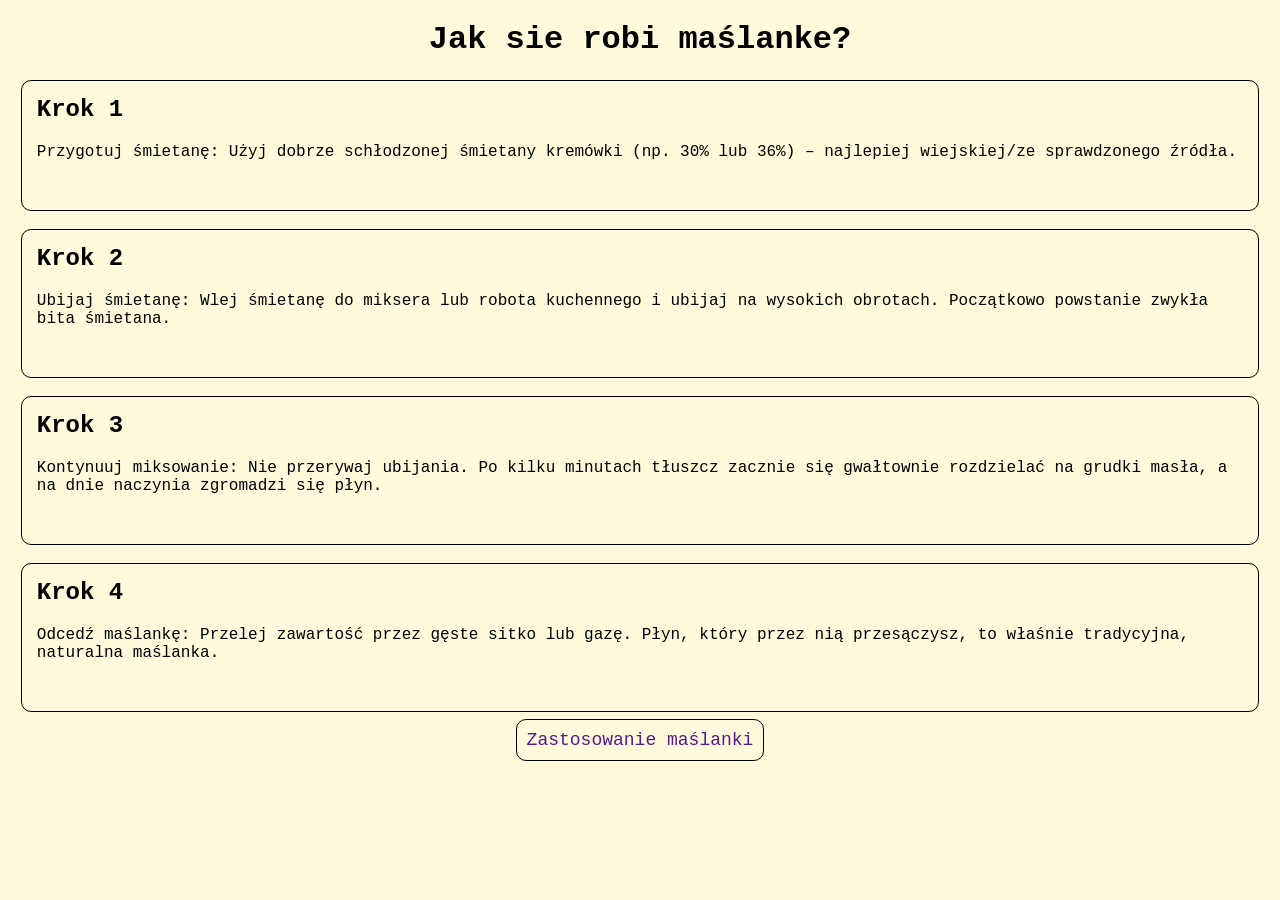
==== index.html @ bb189855 "Add files via upload" ====
<!DOCTYPE html>
<html lang="en">
<head>
    <meta charset="UTF-8">
    <meta http-equiv="X-UA-Compatible" content="IE=edge">
    <meta name="viewport" content="width=device-width, initial-scale=1.0">
    <link rel="stylesheet" href="style.css">
    <title>Maślanka - Tutorial</title>
</head>
<body>
    <main>
        <center><h1>Jak sie robi maślanke?</h1></center>
        <article>
            <h2>Krok 1</h2>
            <p>Przygotuj śmietanę: Użyj dobrze schłodzonej śmietany kremówki (np. 30% lub 36%) – najlepiej wiejskiej/ze sprawdzonego źródła.</p>
            <img src="https://piatnica.com.pl/content/uploads/2020/11/11855_36_SMIET_200G_PIAT_wizualizacja.png" alt="" height="150">
        </article>
        <article>
            <h2>Krok 2</h2>
            <p>Ubijaj śmietanę: Wlej śmietanę do miksera lub robota kuchennego i ubijaj na wysokich obrotach. Początkowo powstanie zwykła bita śmietana.</p>
            <img src="https://mpm.pl/6457-large_default/-mikser-z-misa-obrotowa-mmr-26zb.jpg" alt="" height="150">
        </article>
        <article>
            <h2>Krok 3</h2>
            <p>Kontynuuj miksowanie: Nie przerywaj ubijania. Po kilku minutach tłuszcz zacznie się gwałtownie rozdzielać na grudki masła, a na dnie naczynia zgromadzi się płyn.</p>
            <img src="https://maxelektro.pl/storage/image/core_files/2023/3/14/22cc14142d588ed83387a2723e3d0d71/jpg/maxelektro/preview/ubijanie-piany-z-bialek-zasady.jpg" alt="" height="200">
        </article>
        <article>
            <h2>Krok 4</h2>
            <p>Odcedź maślankę: Przelej zawartość przez gęste sitko lub gazę. Płyn, który przez nią przesączysz, to właśnie tradycyjna, naturalna maślanka.</p>
            <img src="https://mlekpol.com.pl/wp-content/uploads/2018/07/MM_1000ml_750.png" alt="" height="250">
        </article>

        <footer><center><a href="">Zastosowanie maślanki</a></center></footer>
    </main>
</body>
</html>
---- style.css ----
body {
    font-family: 'Courier New', Courier, monospace;
    background-color: #fffadb;
}

article {
    border: 1px solid black;
    padding: 15px;
    margin-bottom: 2vh;
    margin-left: 1vw;
    margin-right: 1vw;
    border-radius: 10px;
}

h2 {
    margin-top: 0;
}

footer {
    font-size: large;
    margin-bottom: 2vh;
}

a {
    text-decoration: none;
    padding: 10px;
    border: 1px solid black;
    border-radius: 10px;
}
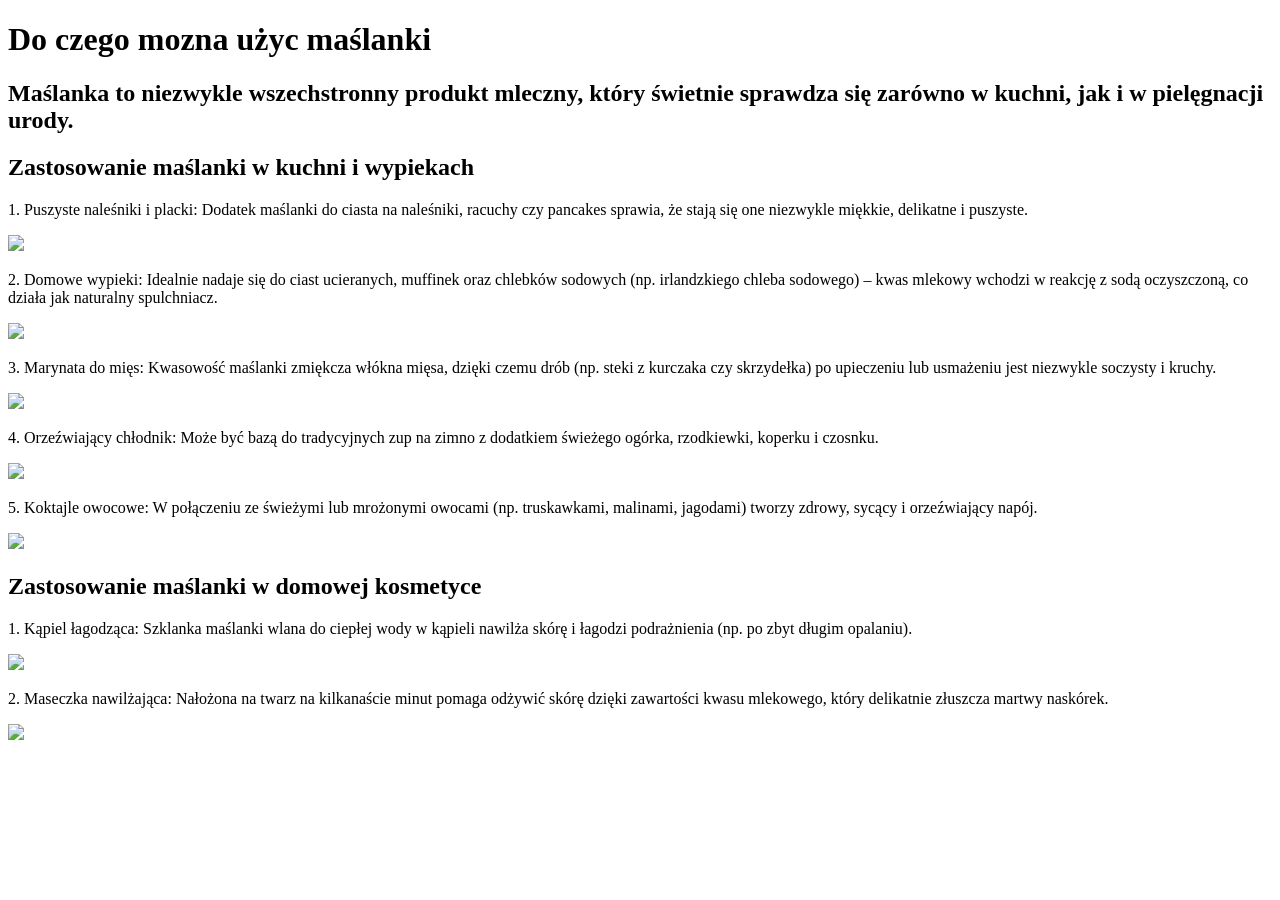
==== commit 34c33d76: "Add files via upload" ====
--- a/index.html
+++ b/index.html
@@ -4,34 +4,33 @@
     <meta charset="UTF-8">
     <meta http-equiv="X-UA-Compatible" content="IE=edge">
     <meta name="viewport" content="width=device-width, initial-scale=1.0">
-    <link rel="stylesheet" href="style.css">
-    <title>Maślanka - Tutorial</title>
+    <title>Document</title>
 </head>
 <body>
-    <main>
-        <center><h1>Jak sie robi maślanke?</h1></center>
-        <article>
-            <h2>Krok 1</h2>
-            <p>Przygotuj śmietanę: Użyj dobrze schłodzonej śmietany kremówki (np. 30% lub 36%) – najlepiej wiejskiej/ze sprawdzonego źródła.</p>
-            <img src="https://piatnica.com.pl/content/uploads/2020/11/11855_36_SMIET_200G_PIAT_wizualizacja.png" alt="" height="150">
-        </article>
-        <article>
-            <h2>Krok 2</h2>
-            <p>Ubijaj śmietanę: Wlej śmietanę do miksera lub robota kuchennego i ubijaj na wysokich obrotach. Początkowo powstanie zwykła bita śmietana.</p>
-            <img src="https://mpm.pl/6457-large_default/-mikser-z-misa-obrotowa-mmr-26zb.jpg" alt="" height="150">
-        </article>
-        <article>
-            <h2>Krok 3</h2>
-            <p>Kontynuuj miksowanie: Nie przerywaj ubijania. Po kilku minutach tłuszcz zacznie się gwałtownie rozdzielać na grudki masła, a na dnie naczynia zgromadzi się płyn.</p>
-            <img src="https://maxelektro.pl/storage/image/core_files/2023/3/14/22cc14142d588ed83387a2723e3d0d71/jpg/maxelektro/preview/ubijanie-piany-z-bialek-zasady.jpg" alt="" height="200">
-        </article>
-        <article>
-            <h2>Krok 4</h2>
-            <p>Odcedź maślankę: Przelej zawartość przez gęste sitko lub gazę. Płyn, który przez nią przesączysz, to właśnie tradycyjna, naturalna maślanka.</p>
-            <img src="https://mlekpol.com.pl/wp-content/uploads/2018/07/MM_1000ml_750.png" alt="" height="250">
-        </article>
-
-        <footer><center><a href="">Zastosowanie maślanki</a></center></footer>
-    </main>
+    <h1>Do czego mozna użyc maślanki</h1>
+    <article>
+        <h2>Maślanka to niezwykle wszechstronny produkt mleczny, który świetnie sprawdza się zarówno w kuchni, jak i w pielęgnacji urody.</h2>
+    </article>
+    <article>
+        <h2>Zastosowanie maślanki w kuchni i wypiekach</h2>
+        <p>1. Puszyste naleśniki i placki: Dodatek maślanki do ciasta na naleśniki, racuchy czy pancakes sprawia, że stają się one niezwykle miękkie, delikatne i puszyste.</p>
+        <img src="https://encrypted-tbn0.gstatic.com/images?q=tbn:ANd9GcQ_x9VB9RXIlmNYxYZdDY3BXdu5iipci2Yb8AbCiCY73igJh4Da1lxeIx8w&s=10" height="200">
+        <p>2. Domowe wypieki: Idealnie nadaje się do ciast ucieranych, muffinek oraz chlebków sodowych (np. irlandzkiego chleba sodowego) – kwas mlekowy wchodzi w reakcję z sodą oczyszczoną, co działa jak naturalny spulchniacz.</p>
+        <img src="https://poradnikhandlowca.com.pl/wp-content/uploads/2021/05/bb28b42a85e23fa2f58cbeabc0690360.jpg" height="200">
+        <p>3. Marynata do mięs: Kwasowość maślanki zmiękcza włókna mięsa, dzięki czemu drób (np. steki z kurczaka czy skrzydełka) po upieczeniu lub usmażeniu jest niezwykle soczysty i kruchy. </p>
+        <img src="https://encrypted-tbn0.gstatic.com/images?q=tbn:ANd9GcTm7Hwg18wj4fncCCTK1l9Q-lzRYuHCLGhsvePnqG7x2A&s=10" height="200">
+        <p>4. Orzeźwiający chłodnik: Może być bazą do tradycyjnych zup na zimno z dodatkiem świeżego ogórka, rzodkiewki, koperku i czosnku.</p>
+        <img src="https://media.istockphoto.com/id/535471850/pl/zdj%C4%99cie/przyprawiane-ma%C5%9Blanka-selektywne-fokus.jpg?s=612x612&w=0&k=20&c=GfrPH_7bSg-bXIwrNB-fT9dBnxNYOJXoD9SM1k6EW6o=" height="200">
+        <p>5. Koktajle owocowe: W połączeniu ze świeżymi lub mrożonymi owocami (np. truskawkami, malinami, jagodami) tworzy zdrowy, sycący i orzeźwiający napój.</p>
+        <img src="https://blogger.googleusercontent.com/img/b/R29vZ2xl/AVvXsEhHd3ghOhyFKDYTphNFcsPn-LZdvVzjvYdHXkBNnW_zAIGHlcmBpvA1Uwp4lDVxWDXUEkkG-ExX4XBjPTc-wVhtocULuMXiHuH0YJSj3l7ZEfzIILCjTFUbDGkFn_2z9ptgl8lHT7ZQtYs/s1600/DSC_0046.JPG" height="200">
+    </article>
+    <article>
+        <h2>Zastosowanie maślanki w domowej kosmetyce</h2>
+        <p>1. Kąpiel łagodząca: Szklanka maślanki wlana do ciepłej wody w kąpieli nawilża skórę i łagodzi podrażnienia (np. po zbyt długim opalaniu).</p>
+        <img src="https://encrypted-tbn0.gstatic.com/images?q=tbn:ANd9GcScCWVRZIgMosz7FlHBPpQSkW-Gx3wd77K3YJ93oDov3A&s=10" height="200">
+        <p>2. Maseczka nawilżająca: Nałożona na twarz na kilkanaście minut pomaga odżywić skórę dzięki zawartości kwasu mlekowego, który delikatnie złuszcza martwy naskórek.</p>
+        <img src="https://i.iplsc.com/000EREUSW77HUTJB-C323-F4.webp" height="200">
+    </article>
+    
 </body>
 </html>
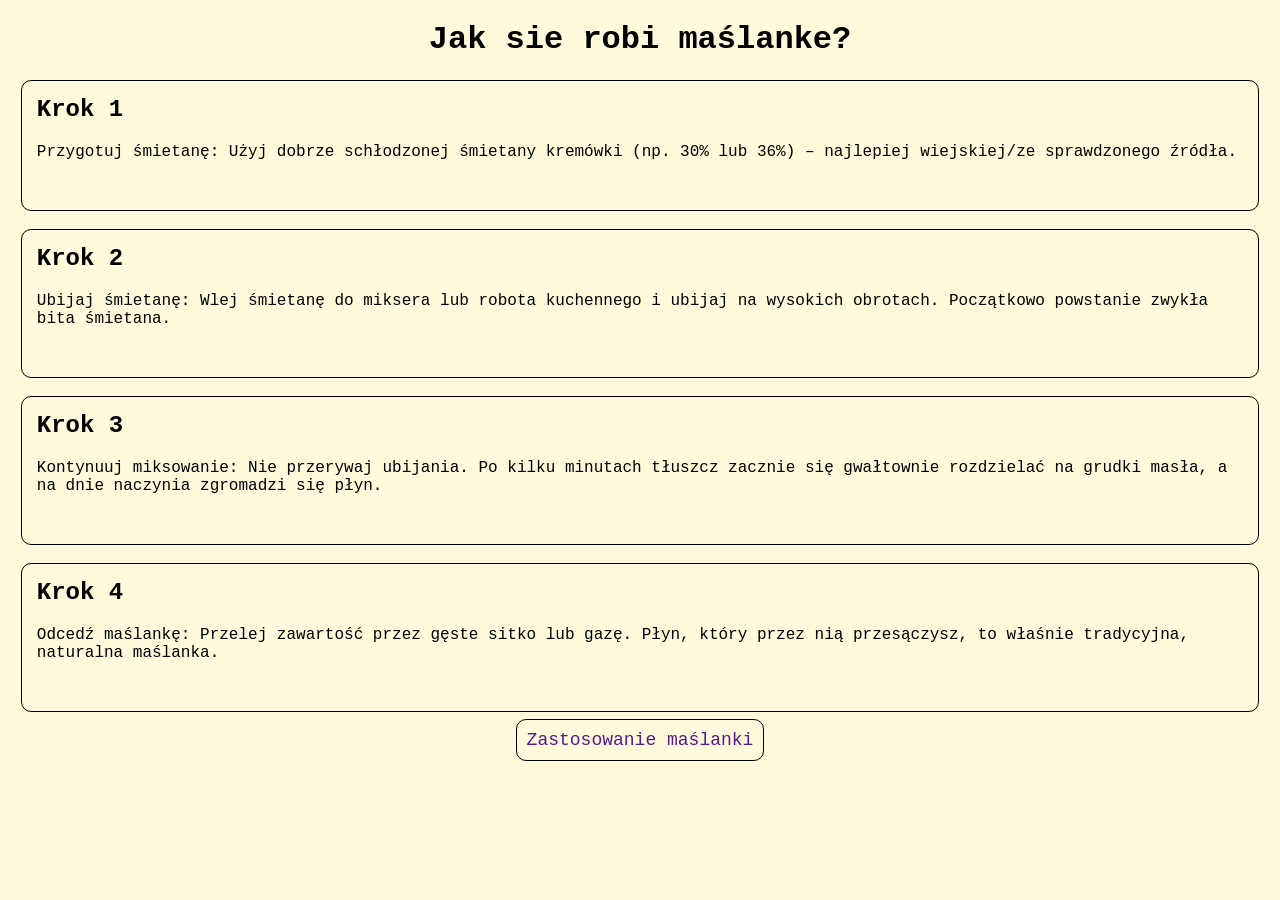
==== commit dccbc7c2: "Add files via upload" ====
--- a/index.html
+++ b/index.html
@@ -4,33 +4,34 @@
     <meta charset="UTF-8">
     <meta http-equiv="X-UA-Compatible" content="IE=edge">
     <meta name="viewport" content="width=device-width, initial-scale=1.0">
-    <title>Document</title>
+    <link rel="stylesheet" href="style.css">
+    <title>Maślanka - Tutorial</title>
 </head>
 <body>
-    <h1>Do czego mozna użyc maślanki</h1>
-    <article>
-        <h2>Maślanka to niezwykle wszechstronny produkt mleczny, który świetnie sprawdza się zarówno w kuchni, jak i w pielęgnacji urody.</h2>
-    </article>
-    <article>
-        <h2>Zastosowanie maślanki w kuchni i wypiekach</h2>
-        <p>1. Puszyste naleśniki i placki: Dodatek maślanki do ciasta na naleśniki, racuchy czy pancakes sprawia, że stają się one niezwykle miękkie, delikatne i puszyste.</p>
-        <img src="https://encrypted-tbn0.gstatic.com/images?q=tbn:ANd9GcQ_x9VB9RXIlmNYxYZdDY3BXdu5iipci2Yb8AbCiCY73igJh4Da1lxeIx8w&s=10" height="200">
-        <p>2. Domowe wypieki: Idealnie nadaje się do ciast ucieranych, muffinek oraz chlebków sodowych (np. irlandzkiego chleba sodowego) – kwas mlekowy wchodzi w reakcję z sodą oczyszczoną, co działa jak naturalny spulchniacz.</p>
-        <img src="https://poradnikhandlowca.com.pl/wp-content/uploads/2021/05/bb28b42a85e23fa2f58cbeabc0690360.jpg" height="200">
-        <p>3. Marynata do mięs: Kwasowość maślanki zmiękcza włókna mięsa, dzięki czemu drób (np. steki z kurczaka czy skrzydełka) po upieczeniu lub usmażeniu jest niezwykle soczysty i kruchy. </p>
-        <img src="https://encrypted-tbn0.gstatic.com/images?q=tbn:ANd9GcTm7Hwg18wj4fncCCTK1l9Q-lzRYuHCLGhsvePnqG7x2A&s=10" height="200">
-        <p>4. Orzeźwiający chłodnik: Może być bazą do tradycyjnych zup na zimno z dodatkiem świeżego ogórka, rzodkiewki, koperku i czosnku.</p>
-        <img src="https://media.istockphoto.com/id/535471850/pl/zdj%C4%99cie/przyprawiane-ma%C5%9Blanka-selektywne-fokus.jpg?s=612x612&w=0&k=20&c=GfrPH_7bSg-bXIwrNB-fT9dBnxNYOJXoD9SM1k6EW6o=" height="200">
-        <p>5. Koktajle owocowe: W połączeniu ze świeżymi lub mrożonymi owocami (np. truskawkami, malinami, jagodami) tworzy zdrowy, sycący i orzeźwiający napój.</p>
-        <img src="https://blogger.googleusercontent.com/img/b/R29vZ2xl/AVvXsEhHd3ghOhyFKDYTphNFcsPn-LZdvVzjvYdHXkBNnW_zAIGHlcmBpvA1Uwp4lDVxWDXUEkkG-ExX4XBjPTc-wVhtocULuMXiHuH0YJSj3l7ZEfzIILCjTFUbDGkFn_2z9ptgl8lHT7ZQtYs/s1600/DSC_0046.JPG" height="200">
-    </article>
-    <article>
-        <h2>Zastosowanie maślanki w domowej kosmetyce</h2>
-        <p>1. Kąpiel łagodząca: Szklanka maślanki wlana do ciepłej wody w kąpieli nawilża skórę i łagodzi podrażnienia (np. po zbyt długim opalaniu).</p>
-        <img src="https://encrypted-tbn0.gstatic.com/images?q=tbn:ANd9GcScCWVRZIgMosz7FlHBPpQSkW-Gx3wd77K3YJ93oDov3A&s=10" height="200">
-        <p>2. Maseczka nawilżająca: Nałożona na twarz na kilkanaście minut pomaga odżywić skórę dzięki zawartości kwasu mlekowego, który delikatnie złuszcza martwy naskórek.</p>
-        <img src="https://i.iplsc.com/000EREUSW77HUTJB-C323-F4.webp" height="200">
-    </article>
-    
+    <main>
+        <center><h1>Jak sie robi maślanke?</h1></center>
+        <article>
+            <h2>Krok 1</h2>
+            <p>Przygotuj śmietanę: Użyj dobrze schłodzonej śmietany kremówki (np. 30% lub 36%) – najlepiej wiejskiej/ze sprawdzonego źródła.</p>
+            <img src="https://piatnica.com.pl/content/uploads/2020/11/11855_36_SMIET_200G_PIAT_wizualizacja.png" alt="" height="150">
+        </article>
+        <article>
+            <h2>Krok 2</h2>
+            <p>Ubijaj śmietanę: Wlej śmietanę do miksera lub robota kuchennego i ubijaj na wysokich obrotach. Początkowo powstanie zwykła bita śmietana.</p>
+            <img src="https://mpm.pl/6457-large_default/-mikser-z-misa-obrotowa-mmr-26zb.jpg" alt="" height="150">
+        </article>
+        <article>
+            <h2>Krok 3</h2>
+            <p>Kontynuuj miksowanie: Nie przerywaj ubijania. Po kilku minutach tłuszcz zacznie się gwałtownie rozdzielać na grudki masła, a na dnie naczynia zgromadzi się płyn.</p>
+            <img src="https://maxelektro.pl/storage/image/core_files/2023/3/14/22cc14142d588ed83387a2723e3d0d71/jpg/maxelektro/preview/ubijanie-piany-z-bialek-zasady.jpg" alt="" height="200">
+        </article>
+        <article>
+            <h2>Krok 4</h2>
+            <p>Odcedź maślankę: Przelej zawartość przez gęste sitko lub gazę. Płyn, który przez nią przesączysz, to właśnie tradycyjna, naturalna maślanka.</p>
+            <img src="https://mlekpol.com.pl/wp-content/uploads/2018/07/MM_1000ml_750.png" alt="" height="250">
+        </article>
+
+        <footer><center><a href="">Zastosowanie maślanki</a></center></footer>
+    </main>
 </body>
 </html>
--- a/style.css
+++ b/style.css
@@ -0,0 +1,29 @@
+body {
+    font-family: 'Courier New', Courier, monospace;
+    background-color: #fffadb;
+}
+
+article {
+    border: 1px solid black;
+    padding: 15px;
+    margin-bottom: 2vh;
+    margin-left: 1vw;
+    margin-right: 1vw;
+    border-radius: 10px;
+}
+
+h2 {
+    margin-top: 0;
+}
+
+footer {
+    font-size: large;
+    margin-bottom: 2vh;
+}
+
+a {
+    text-decoration: none;
+    padding: 10px;
+    border: 1px solid black;
+    border-radius: 10px;
+}
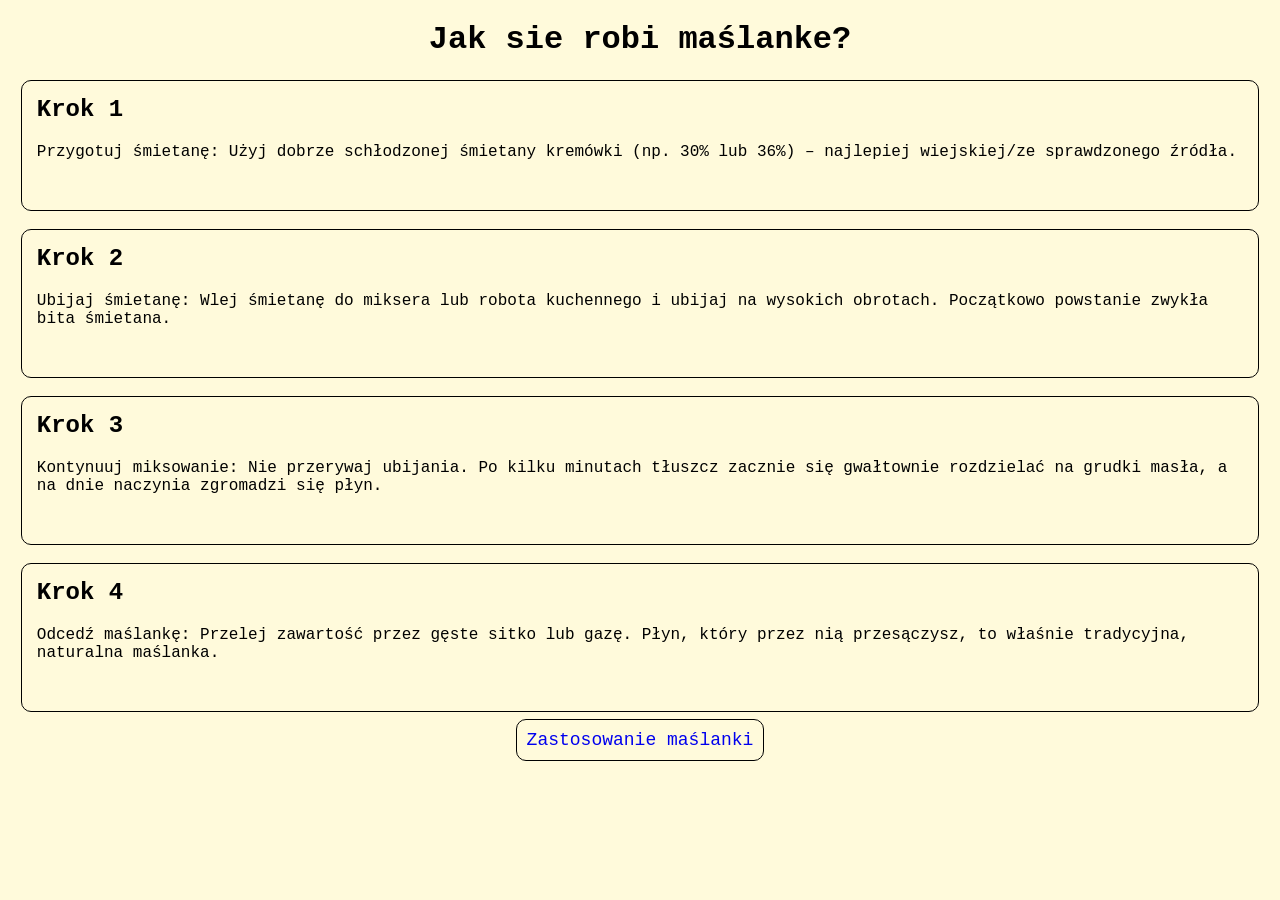
==== commit 6dbe8203: "Update index.html" ====
--- a/index.html
+++ b/index.html
@@ -31,7 +31,7 @@
             <img src="https://mlekpol.com.pl/wp-content/uploads/2018/07/MM_1000ml_750.png" alt="" height="250">
         </article>
 
-        <footer><center><a href="">Zastosowanie maślanki</a></center></footer>
+        <footer><center><a href="maslana.html">Zastosowanie maślanki</a></center></footer>
     </main>
 </body>
-</html>+</html>
